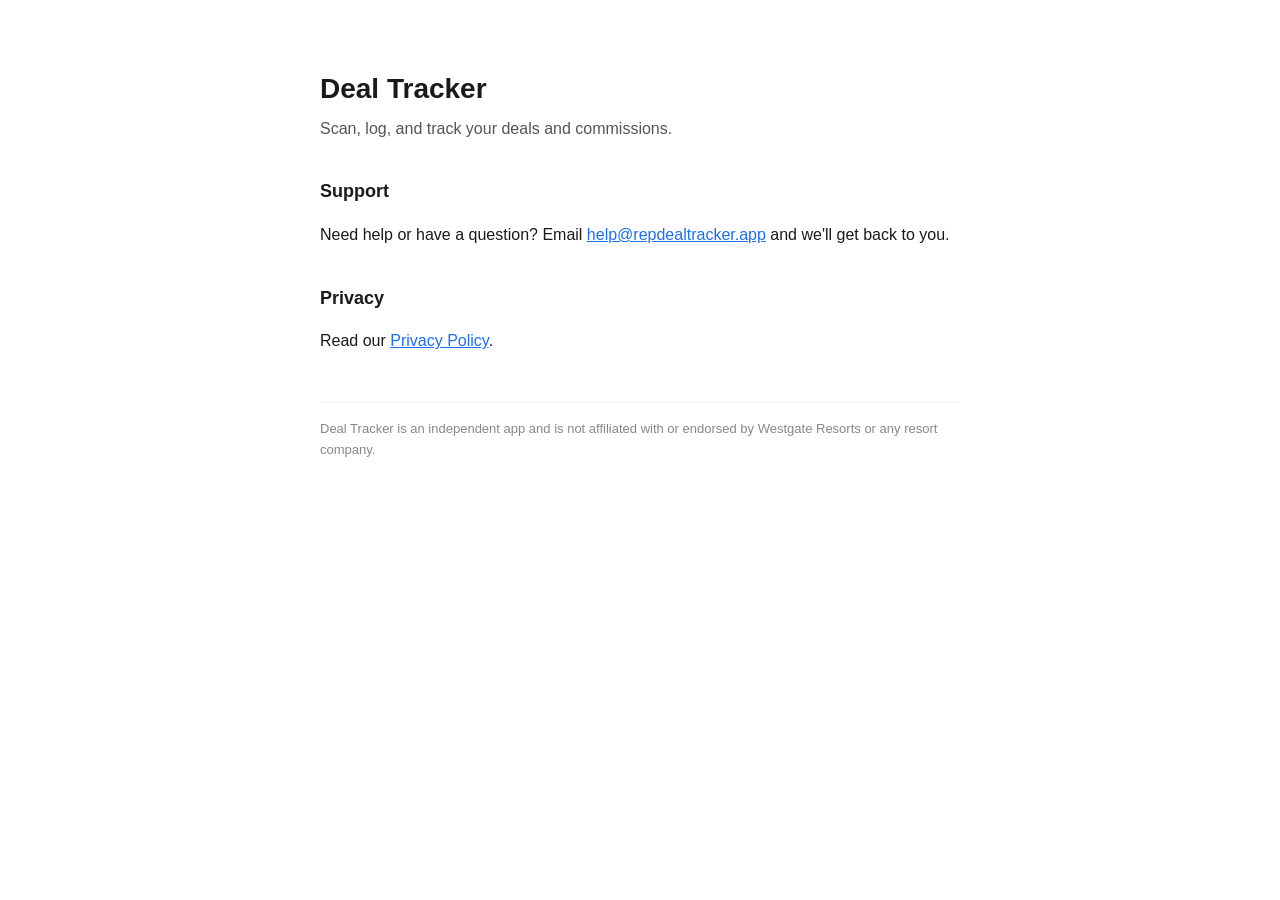
==== index.html @ fc1cf839 "Add support and privacy pages" ====
<!DOCTYPE html>
<html lang="en">
<head>
<meta charset="utf-8">
<meta name="viewport" content="width=device-width, initial-scale=1">
<title>Deal Tracker — Support</title>
<style>
  :root { color-scheme: light; }
  body {
    font-family: -apple-system, BlinkMacSystemFont, "Segoe UI", Roboto, Helvetica, Arial, sans-serif;
    max-width: 640px; margin: 0 auto; padding: 48px 24px; line-height: 1.6;
    color: #1a1a1a; background: #fff;
  }
  h1 { font-size: 28px; margin-bottom: 4px; }
  .tagline { color: #555; margin-top: 0; }
  h2 { font-size: 18px; margin-top: 36px; }
  a { color: #1f6feb; }
  .foot { margin-top: 48px; font-size: 13px; color: #888; border-top: 1px solid #eee; padding-top: 16px; }
</style>
</head>
<body>
  <h1>Deal Tracker</h1>
  <p class="tagline">Scan, log, and track your deals and commissions.</p>

  <h2>Support</h2>
  <p>Need help or have a question? Email
     <a href="mailto:help@repdealtracker.app">help@repdealtracker.app</a>
     and we'll get back to you.</p>

  <h2>Privacy</h2>
  <p>Read our <a href="privacy.html">Privacy Policy</a>.</p>

  <p class="foot">
    Deal Tracker is an independent app and is not affiliated with or endorsed by
    Westgate Resorts or any resort company.
  </p>
</body>
</html>
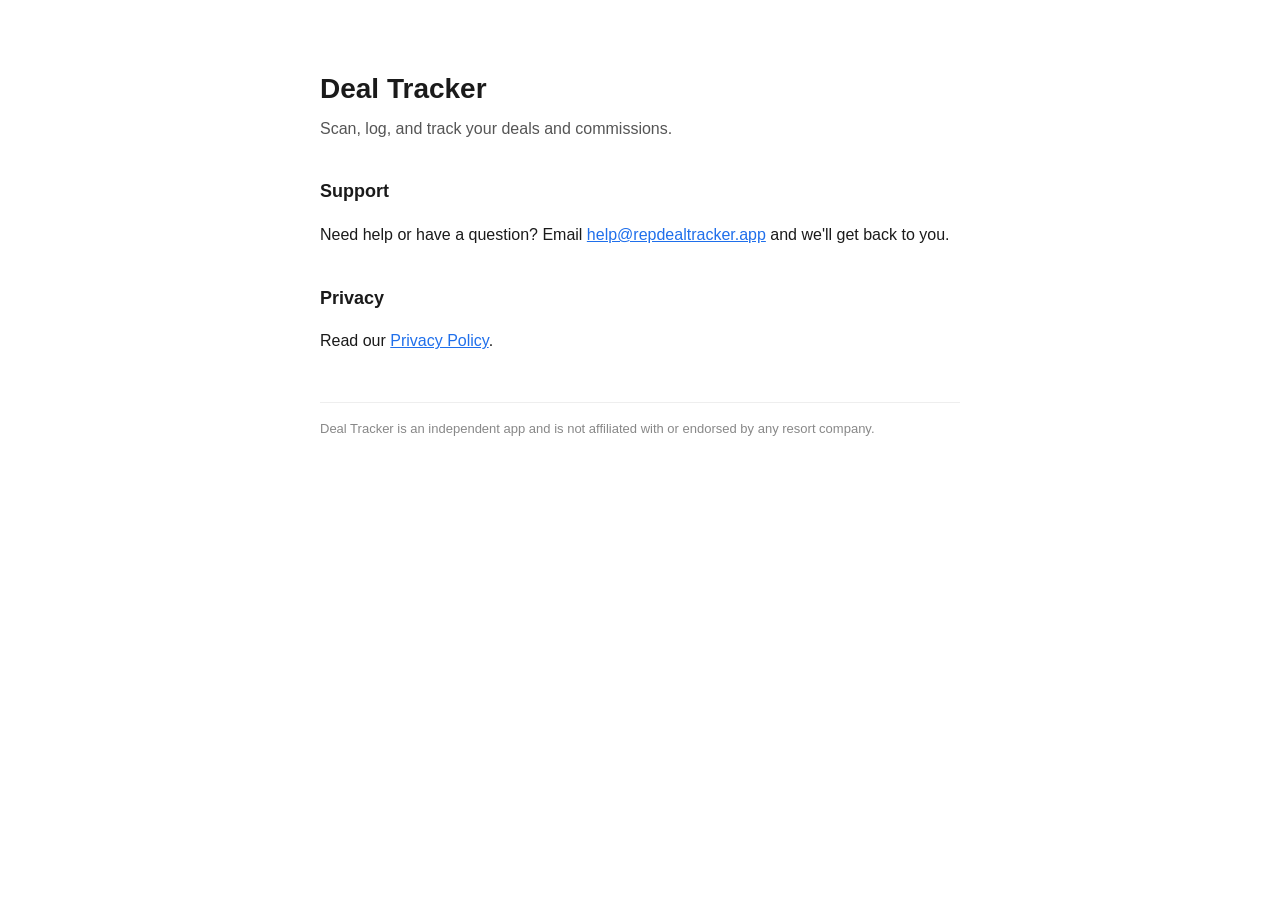
==== commit 7598d1c3: "Generalize affiliation disclaimer" ====
--- a/index.html
+++ b/index.html
@@ -32,7 +32,7 @@
 
   <p class="foot">
     Deal Tracker is an independent app and is not affiliated with or endorsed by
-    Westgate Resorts or any resort company.
+    any resort company.
   </p>
 </body>
 </html>
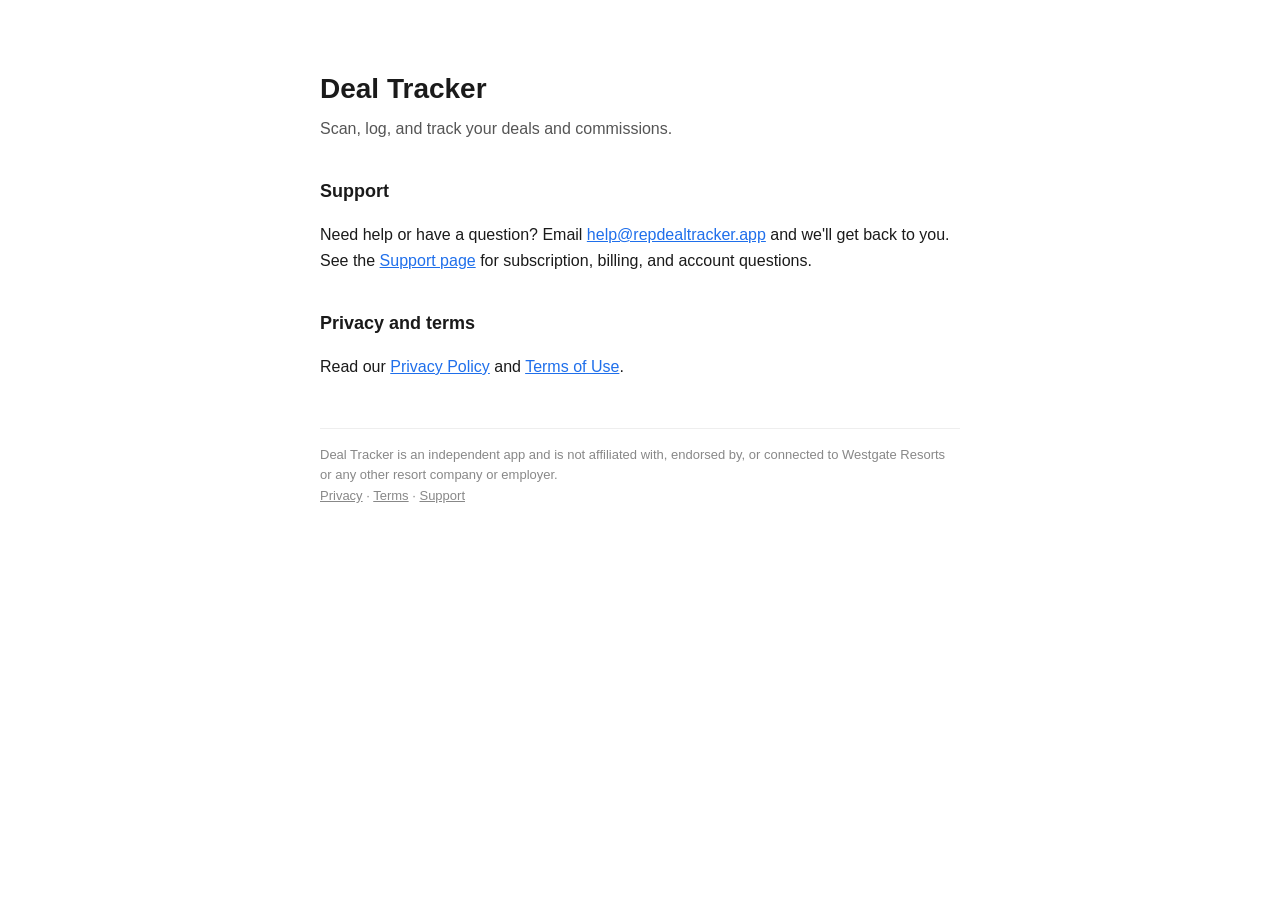
==== commit d4c52d95: "feat(site): terms + support pages, privacy policy updated for launch (Anthropic/RevenueCat disclosur" ====
--- a/index.html
+++ b/index.html
@@ -3,7 +3,11 @@
 <head>
 <meta charset="utf-8">
 <meta name="viewport" content="width=device-width, initial-scale=1">
-<title>Deal Tracker — Support</title>
+<title>Deal Tracker</title>
+<link rel="apple-touch-icon" href="/apple-touch-icon.png">
+<link rel="icon" type="image/png" sizes="32x32" href="/favicon-32x32.png">
+<link rel="icon" type="image/png" sizes="16x16" href="/favicon-16x16.png">
+<link rel="icon" href="/favicon.ico" sizes="any">
 <style>
   :root { color-scheme: light; }
   body {
@@ -16,6 +20,8 @@
   h2 { font-size: 18px; margin-top: 36px; }
   a { color: #1f6feb; }
   .foot { margin-top: 48px; font-size: 13px; color: #888; border-top: 1px solid #eee; padding-top: 16px; }
+  .nav { margin-top: 12px; }
+  .nav a { color: #888; }
 </style>
 </head>
 <body>
@@ -25,14 +31,18 @@
   <h2>Support</h2>
   <p>Need help or have a question? Email
      <a href="mailto:help@repdealtracker.app">help@repdealtracker.app</a>
-     and we'll get back to you.</p>
+     and we'll get back to you. See the <a href="/support">Support page</a>
+     for subscription, billing, and account questions.</p>
 
-  <h2>Privacy</h2>
-  <p>Read our <a href="privacy.html">Privacy Policy</a>.</p>
+  <h2>Privacy and terms</h2>
+  <p>Read our <a href="privacy.html">Privacy Policy</a> and
+     <a href="/terms">Terms of Use</a>.</p>
 
   <p class="foot">
-    Deal Tracker is an independent app and is not affiliated with or endorsed by
-    any resort company.
+    Deal Tracker is an independent app and is not affiliated with, endorsed by, or
+    connected to Westgate Resorts or any other resort company or employer.
+    <span class="nav"><br><a href="/privacy">Privacy</a> &middot;
+    <a href="/terms">Terms</a> &middot; <a href="/support">Support</a></span>
   </p>
 </body>
 </html>
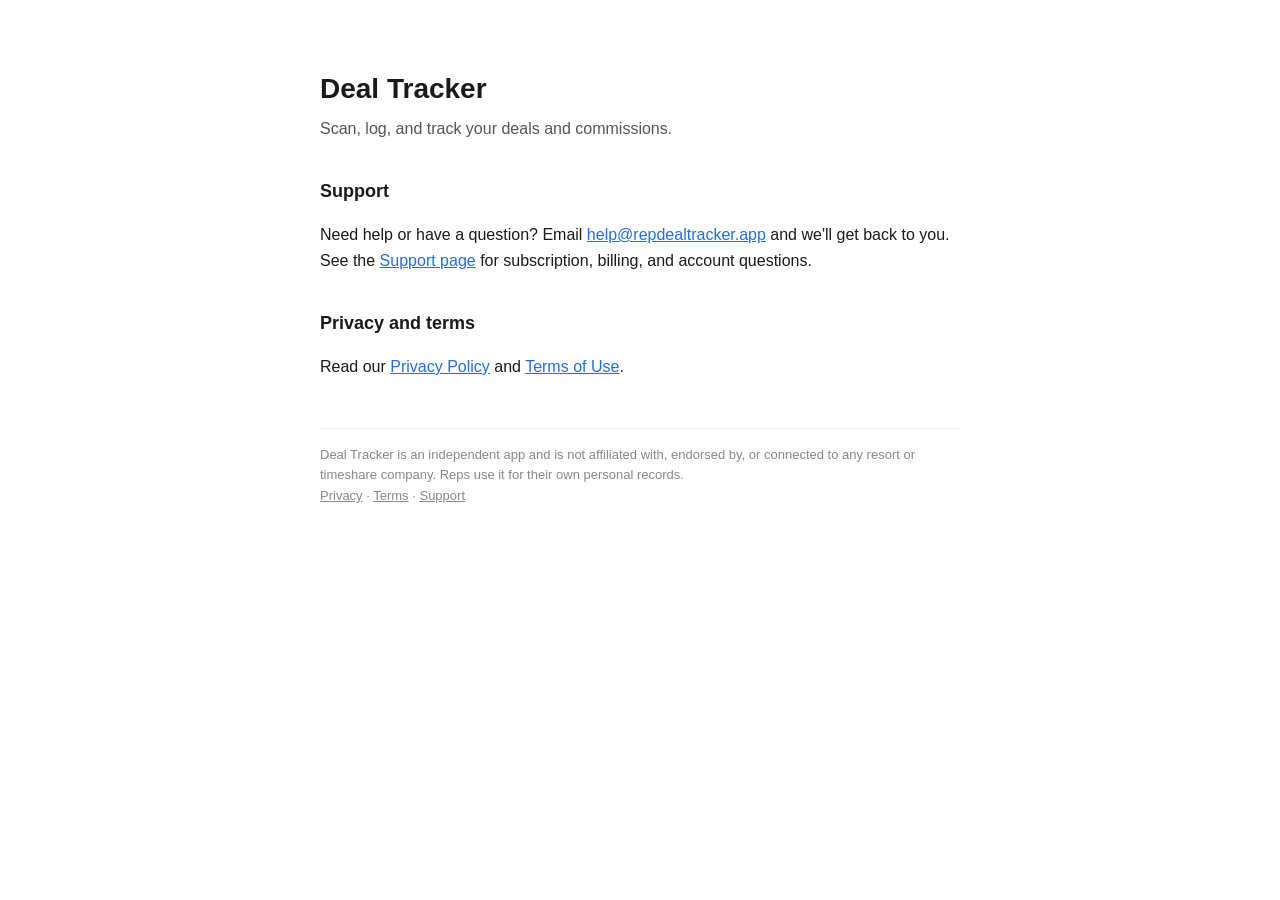
==== commit b8a16d6a: "fix(site): non-affiliation disclaimer back to generic phrasing — no company named Co-Authored-By: Cl" ====
--- a/index.html
+++ b/index.html
@@ -40,7 +40,8 @@
 
   <p class="foot">
     Deal Tracker is an independent app and is not affiliated with, endorsed by, or
-    connected to Westgate Resorts or any other resort company or employer.
+    connected to any resort or timeshare company. Reps use it for their own
+    personal records.
     <span class="nav"><br><a href="/privacy">Privacy</a> &middot;
     <a href="/terms">Terms</a> &middot; <a href="/support">Support</a></span>
   </p>
